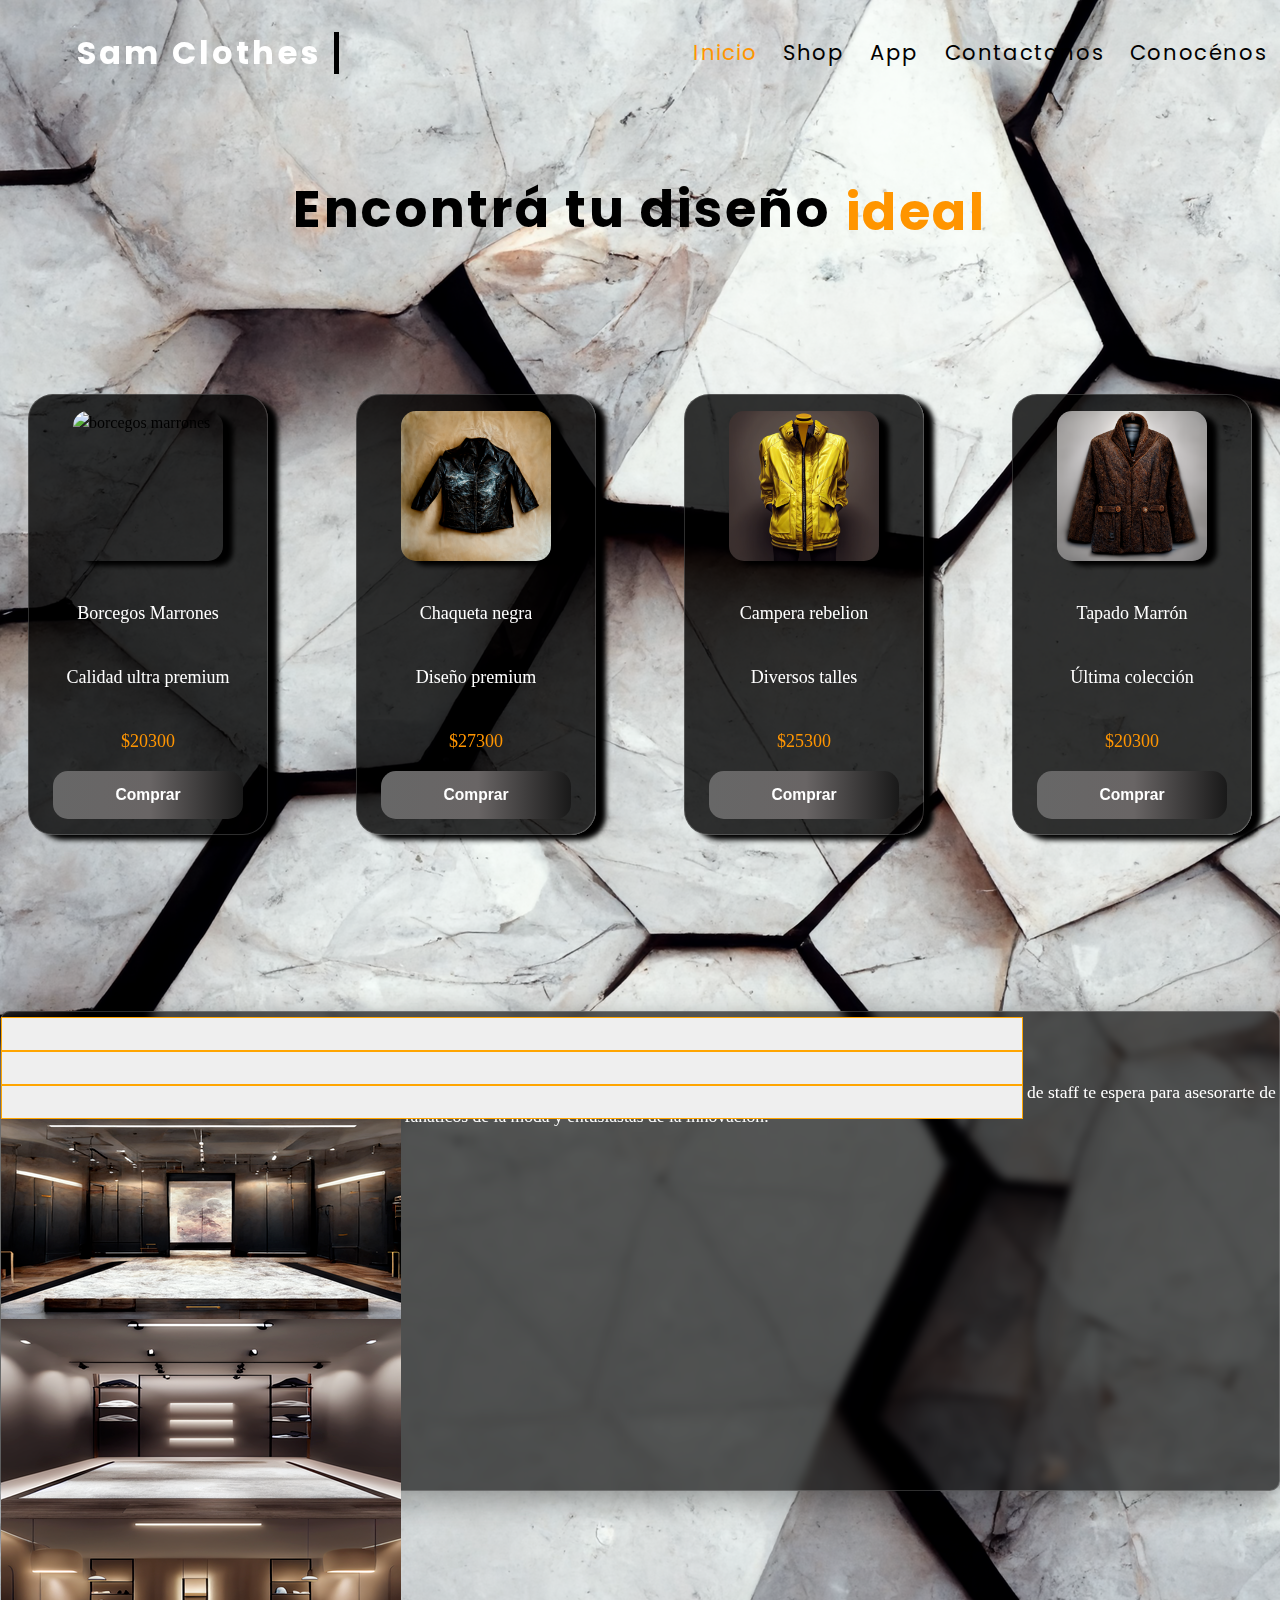
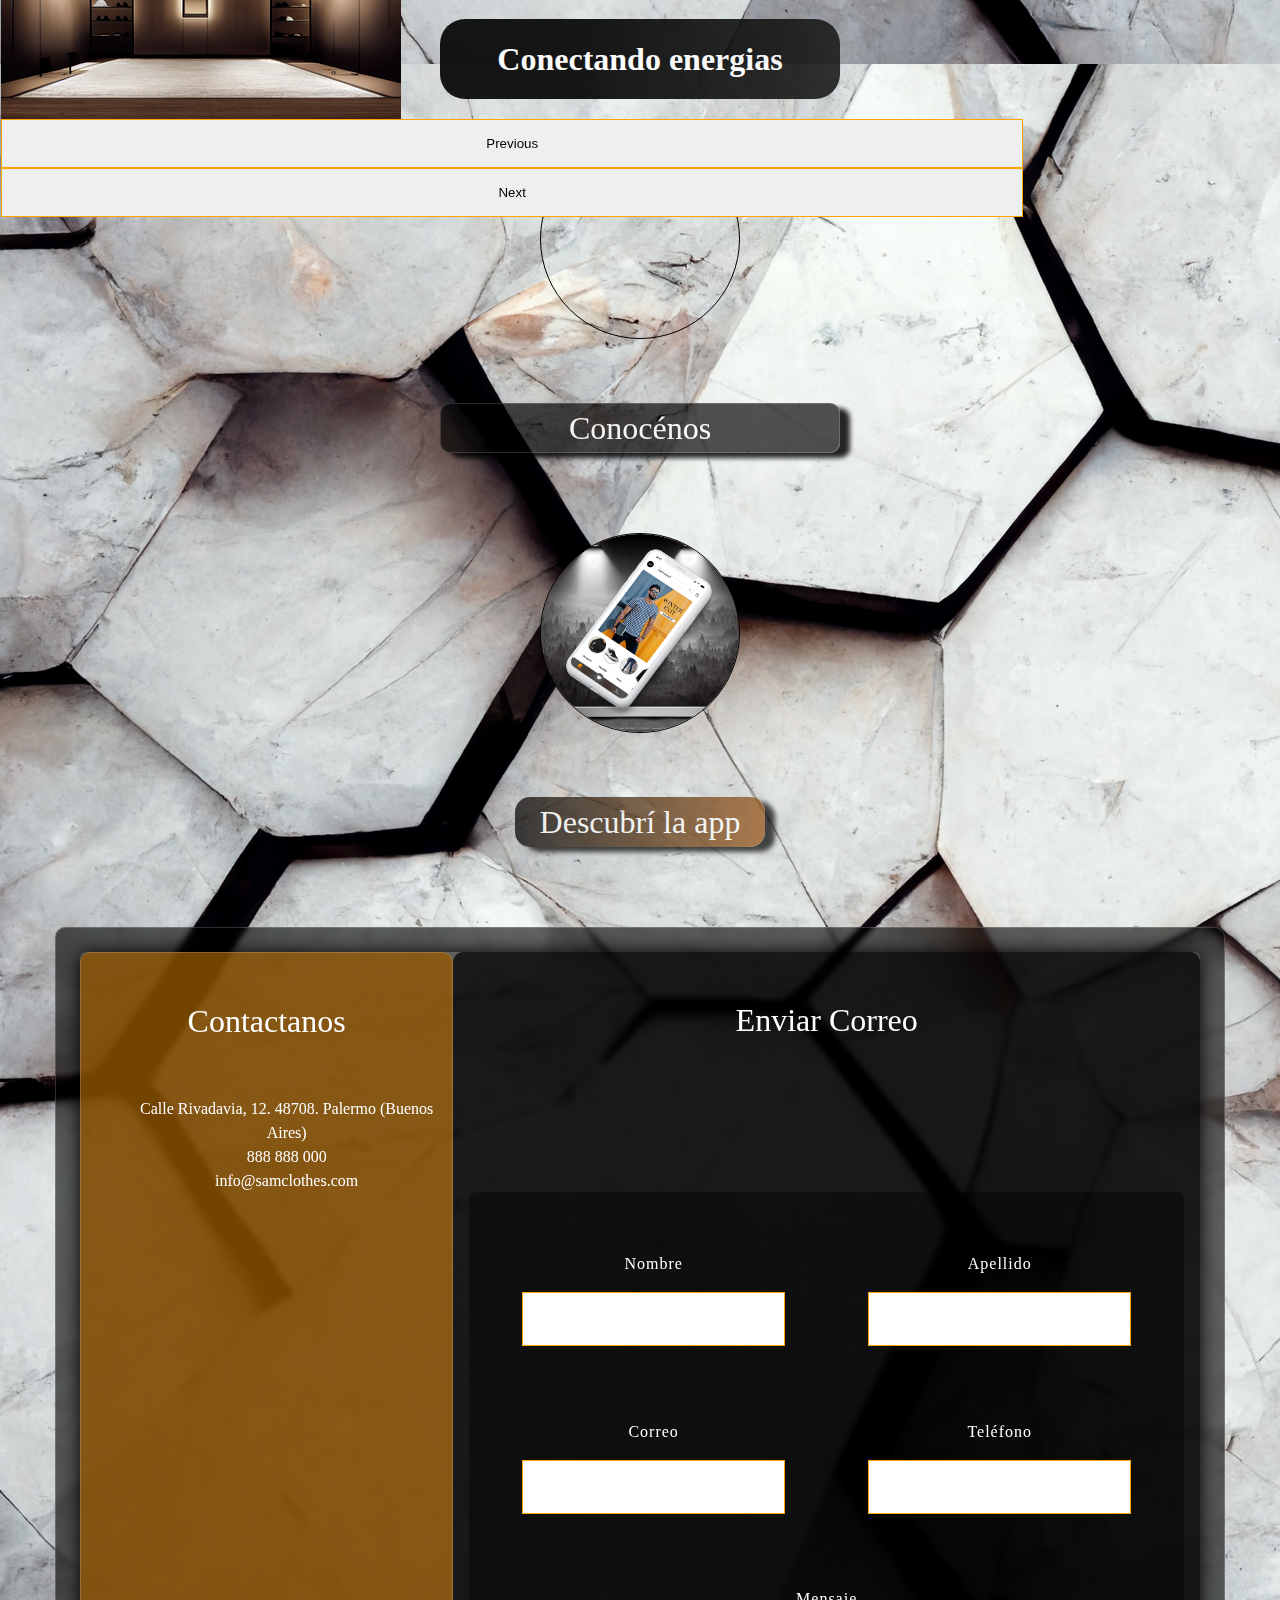
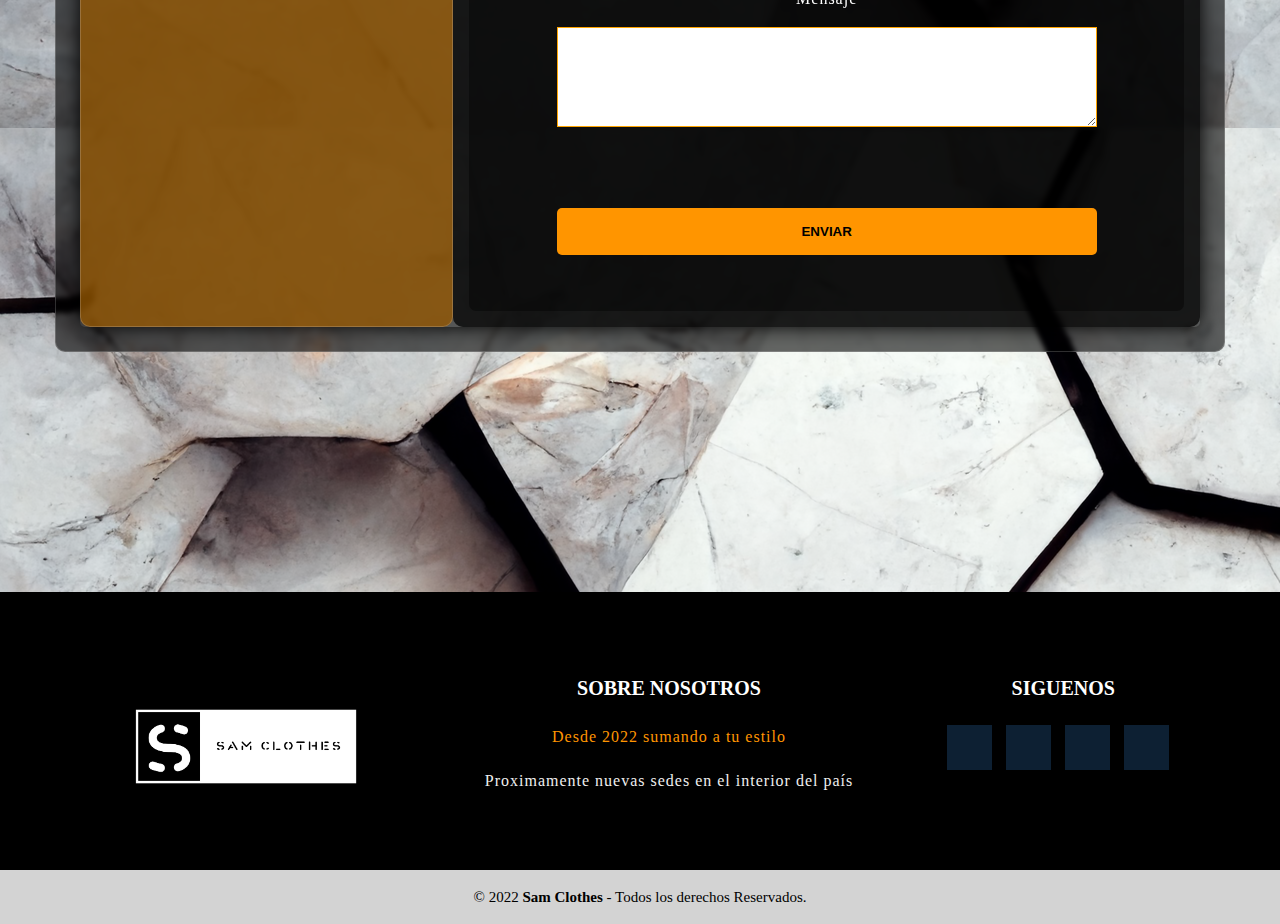
==== index.html @ 119ffa1e "add 1 html" ====
<!DOCTYPE html>
<html lang="en">
<head>
    <meta charset="UTF-8">
    <meta http-equiv="X-UA-Compatible" content="IE=edge">
    <meta name="viewport" content="width=device-width, initial-scale=1.0">
    <link href="https://cdn.jsdelivr.net/npm/bootstrap@5.1.3/dist/css/bootstrap.min.css" rel="stylesheet" integrity="sha384-1BmE4kWBq78iYhFldvKuhfTAU6auU8tT94WrHftjDbrCEXSU1oBoqyl2QvZ6jIW3" crossorigin="anonymous">
    <link rel="stylesheet" href="./css/styles.css">
    <link rel="preconnect" href="https://fonts.googleapis.com">
    <link href="https://unpkg.com/aos@2.3.1/dist/aos.css" rel="stylesheet">    
    <!-- iconos -->
    <script src="https://kit.fontawesome.com/eb496ab1a0.js" crossorigin= "anonymus"></script>
    <link rel="preconnect" href="https://fonts.gstatic.com" crossorigin>
    <link href="https://fonts.googleapis.com/css2?family=Poppins:wght@300;400;500;600&display=swap" rel="stylesheet">
    <link rel="icon" type="image/x-icon" href="./img/white_logo_dark_background.jpg">
    <title>Sam Clothes</title>
</head>

<body>
  <header class="secondBar">
    <nav class="header-nav header-nav-2">
      <h1 class="logo logo-2" data-aos="flip-left"
      data-aos-easing="ease-out-cubic"
      data-aos-duration="2000"> </data-aos=><a href="#" class="samLog">Sam Clothes</a></h1>

      <!-- NAVBAR -->

      <ul class="nav-menu nav-menu-2">
      <li class="nav-item nav-item-2"><a href="index.html" id="inicioActive">Inicio</a></li>
      <li class="nav-item nav-item-2"><a href="./section/e-shop.html" id="shopColor">Shop</a></li>
      <li class="nav-item nav-item-2"><a href="./section/app.html" id="appColor">App</a></li>
      <li class="nav-item nav-item-2"><a href="./section/contact.html" id="contactColor">Contactanos</a></li>
      <li class="nav-item nav-item-2"><a href="./section/aboutUs.html" id="conocenosColor">Conocénos</a></li>      
    </ul>
    </nav>
  </header>

  <!-- Texto principal -->
    
    <div class="content-cabecera">
      <div class="formaModa">       
        <!-- full size moda -->
        <p class="descubriFull" id="encontraTu">Encontrá tu diseño <span id="spancolor"> ideal </span></p>    
    </div>          
    </div>

    <!-- CARDS -->

  <main>
    <section class="tamaño">
    <section class="cardDesign" id="fullSize">
    <div class="card content1 cardResize">   
      <div class="img-content1">
       <img src="./img/BORCEGO MARRON IA.png" alt="borcegos marrones" class="imgR">          
        </div>           
        <div class="text-content1">
          <h2 class=>Borcegos Marrones</h2>
          <p class="cardText">Calidad ultra premium</p>
           <p class="cardTextprice">$20300</p>       
          <button class="comprar">Comprar</button>          
        </div>
        </div>

        <div class="card content1 cardResize" id="fullScreen">   
          <div class="img-content1 img-content2">
           <img src="./img/chaqueta negra .png" alt="Chaqueta negra" class="imgR">          
            </div>           
            <div class="text-content1">
              <h2>Chaqueta negra</h2>
              <p class="cardText">Diseño premium</p>
               <p class="cardTextprice">$27300</p>       
              <button class="comprar">Comprar</button>          
            </div>
            </div>

            <div class="card content1 cardResize" id="fullScreen2">   
              <div class="img-content1 img-content2">
               <img src="./img/CAMPERA AMARILLA 1.png" alt="campera amarilla" class="imgR">          
                </div>           
                <div class="text-content1">
                  <h2>Campera rebelion</h2>
                  <p class="cardText">Diversos talles</p>
                   <p class="cardTextprice">$25300</p>       
                  <button class="comprar">Comprar</button>          
                </div>
                </div>

                <div class="card content1 cardResize" id="fullScreen3">   
                  <div class="img-content1 img-content2">
                   <img src="./img/ABRIGO MARRON IA.png" alt="abrigo tapado marron" class="imgR">          
                    </div>           
                    <div class="text-content1">
                      <h2>Tapado Marrón</h2>
                      <p class="cardText">Última colección</p>
                       <p class="cardTextprice">$20300</p>       
                      <button class="comprar">Comprar</button>          
                    </div>
                    </div>            
              </section>
            </section>            
        
        <!-- CARROUSEL -->
      
         <section class=" formaConoce container-fluid" id="minSize">
          <h2 class="display-3 text-center mt-4" id="weIndx">Nuestros locales</h2>     
        <div class="row">
          <div class="col">
          <p class="textIndx">Disponemos de nuevos locales, diseñado para que vivas una experiencia completamente satisfactoria a tu paso por nuestro hogar. Nuestro equipo de staff te espera para asesorarte de la mejor manera respecto a tus gustos personales. Somos fanaticos de la moda y entusiastas de la innovación.</p>
          </div>
          <div class="col" id="imaGenes">
            <div id="carouselExampleCaptions" class="carousel slide" data-bs-ride="carousel">
              <div class="carousel-indicators">
                <button type="button" data-bs-target="#carouselExampleCaptions" data-bs-slide-to="0" class="active" aria-current="true" aria-label="Slide 1"></button>
                <button type="button" data-bs-target="#carouselExampleCaptions" data-bs-slide-to="1" aria-label="Slide 2"></button>
                <button type="button" data-bs-target="#carouselExampleCaptions" data-bs-slide-to="2" aria-label="Slide 3"></button>
              </div>
              <div class="carousel-inner">
                <div class="carousel-item active">
                  <img src="./img/carrusel/4.png" class="d-block w-100" alt="Salon de local de ropa">
                  <div class="carousel-caption d-none d-md-block">              
                  </div>
                </div>
                <div class="carousel-item">
                  <img src="./img/carrusel/5.png" class="d-block w-100" alt="Salon de local de ropa 2">
                  <div class="carousel-caption d-none d-md-block">
                    
                  </div>
                </div>
                <div class="carousel-item">
                  <img src="./img/carrusel/6.png" class="d-block w-100" alt="Salon de local de ropa 3">
                  <div class="carousel-caption d-none d-md-block">                    
                  </div>
                </div>
              </div>

              <button class="carousel-control-prev" type="button" data-bs-target="#carouselExampleCaptions" data-bs-slide="prev">
                <span class="carousel-control-prev-icon" aria-hidden="true"></span>
                <span class="visually-hidden">Previous</span>
              </button>
              <button class="carousel-control-next" type="button" data-bs-target="#carouselExampleCaptions" data-bs-slide="next">
                <span class="carousel-control-next-icon" aria-hidden="true"></span>
                <span class="visually-hidden">Next</span>
              </button>
            </div>      
          </div>
        </div>        
        </section>

        <!-- Final section -->
        
        <div class="content2">
          <div class="conecForm">
          <h3 class="conectando">Conectando energias</h3>
        </div>
          <div class="content-details">
            <div class="item details">
              <div class="icon-details">
                <img src="./img/amigos en playa.png" alt="amigos en la playa"  class="icono">
              </div>
              <div class="formaModa">
              <a href="./section/aboutUs.html" class= "moda" id="aboutU">Conocénos</a>
                </div>
  
            <div class="item details">
              <div class="icon-details">
              <img src="./img/homeframe.png" alt="mokup de celular"  class="icono">
              </div>
              <div class="formaModa">
              <a href="./section/app.html" class= "moda2" id="aboutU">Descubrí la app</a>
              </div>        
          </div>
        </div> 
        
         <!-- formulario -->

    <div class="contenedor">           
      <div class="wrapper animated bounceInLeft">
        <div class="info-empresa">
          <h3 class="formTitle">Contactanos</h3>
          <ul class="servicios">
            <li class="formBiri"><i class="fa fa-map-marker"></i> Calle Rivadavia, 12. 48708. Palermo (Buenos Aires)</li>
            <li class="formBiri"><i class="fa fa-mobile"></i> 888 888 000</li>
            <li class="formBiri"><i class="fa fa-envelope"></i> info@samclothes.com</li>
          </ul>
        </div>
        <div class="contacto">
          <h3 class="sendmail">Enviar Correo</h3>
          <form class="formulario">
            <p>
              <label class="formtags">Nombre</label>
              <input type="text" name="nombre" required>
            </p>
            <p>
              <label class="formtags">Apellido</label>
              <input type="text" name="empresa">
            </p>
            <p>
              <label class="formtags">Correo</label>
              <input type="email" name="email" required>
            </p>
            <p>
              <label class="formtags">Teléfono</label>
              <input type="text" name="teléfono" required>
            </p>
            <p class="full">
              <label class="formtags">Mensaje</label>
              <textarea name="mensaje" required></textarea>
            </p>
            <p class="full">
              <button class="boton-enviar">Enviar</button>
            </p>
          </form>
        </div>
      </div>
    </div>
    <!-- termina formulario -->

  <!-- footer -->

  <footer class="pie-pagina">
    <div class="grupo-1">
      <div class="box">
        <figure class="footerFig">
          <a href="#">
            <img src="./img/white_logo_dark_background.jpg" alt="Logo de Sam Clothes">
          </a>
        </figure>
      </div>
    <div class="box">
      <h2>SOBRE NOSOTROS</h2>
      <p id="footerText">Desde 2022 sumando a tu estilo</p>
      <p>Proximamente nuevas sedes en el interior del país</p>
    </div>
    <div class="box">
      <h2>SIGUENOS</h2>
      <div class="red-social">
        <a href="#" class="fa fa-facebook"></a>
        <a href="#" class="fa fa-instagram"></a>
        <a href="#" class="fa fa-twitter"></a>
        <a href="#" class="fa fa-youtube"></a>
      </div>
    </div>
</div>
    <div class="grupo-2">
      <small> &copy; 2022 <b>Sam Clothes</b> - Todos los derechos Reservados.</small>
    </div>
  </footer>
  <script src="./operaciones.js"></script>
  <script src="https://cdn.jsdelivr.net/npm/bootstrap@5.1.3/dist/js/bootstrap.bundle.min.js" integrity="sha384-ka7Sk0Gln4gmtz2MlQnikT1wXgYsOg+OMhuP+IlRH9sENBO0LRn5q+8nbTov4+1p" crossorigin="anonymous"></script>
  <script src="https://unpkg.com/aos@2.3.1/dist/aos.js"></script>
  <script>
    AOS.init();
  </script>
</body>
---- css/styles.css ----
@charset "UTF-8";
@import url("https://fonts.googleapis.com/css2?family=Poppins:wght@300&display=swap");
footer {
  margin-top: 3em;
}

html {
  font-size: 100%;
  line-height: 1.5rem;
  box-sizing: border-box;
}

body {
  margin: 0 auto;
  padding: 0px;
  min-height: 100vh;
  background-image: url(../img/fondo-nuevo/fondos\ \(7\).png);  
}

/* FORMULARIO DE CONTACTO */

form{
  display: flex;
  flex-direction: column;
  justify-content: center;
  align-items: center;
  width: 450;
  margin: auto;
  background: rgba(0, 0, 0, 0.4);
  padding: 40px 20px;
  box-sizing: border-box;
  margin-top: 10em;
  border-radius: 7px;
}

.contactMe {
  color: #FF9500;
  text-align: center;
  margin: 0; 
  font-size: 30px;
  margin-bottom: 2em;
}

input, textarea {
  width: 100%;
  margin-bottom: 20px;
  padding: 7px;
  box-sizing: border-box;
  font-size: 17px;
  border: none;
}

textarea{

  min-height: 100px;
  max-height: 200px;
  max-width: 100%;
}

#boton{
  background: #FF9500;
  color: #fff;
  padding: 20px;
}

#boton:hover {
  cursor: pointer;
}

@media (max-width:480px) {
  form{
    width: 100%;
  }
}


/* TERMINA FORMULARIO */

.conoCenos{
  background-image: url(../img/fondo-nuevo/fondos\ \(2\).png);
}

h1 {
  box-shadow: 5px 0 0 black;
}

h2 {
  color: white;
}

a {
  color: white;
  text-decoration: none;
}

img {
  max-width: 100%;
  height: auto;
  display: block;
}

#contactColor {
  color: black;
}

#contactActive {
  color: #FF9500;
}

header nav {
  display: flex;
  flex-wrap: wrap;
  justify-content: center;
  align-items: center;
  line-height: 1rem;
  overflow: hidden;
  margin-bottom: 0.5rem;
}
header nav h1 {
  box-shadow: 5px 0 0 black;
}
header nav a {
  color: white;
}

.img-content1:hover {
  transform: scale(1.1);
}

.icono:hover {
  transform: scale(1.2);
  transition-property: all;
  transition-duration: 3s;
}

#apActive {
  color: #FF9500;
}

.seccIones {
  margin-top: 3em;
  background-color: black;
  opacity: 70%;
}

.secColor {
  color: #FF9500;
}

#sActive {
  color: #FF9500;
}

#fullCard {
  display: none;
}

#inicioActive {
  color: #FF9500;
}

.modaShop2 {
  display: none;
}

#encontraTu {
  display: contents;
  font-size: 1.5em;
  color: white;
  font-family: "Poppins", sans-serif;
  font-weight: bold;
  font-style: normal;
  line-height: 10px;
  letter-spacing: 3;
}

#fullScreen3 {
  display: none;
}

#fullScreen2 {
  display: none;
}

#fullScreen {
  display: none;
}

.tamaño {
  margin-top: 1em;
}

.tamañoConoce {
  margin-top: 1em;
}

.tamañoConoce {
  display: flex;
  flex-direction: row;
  width: 100%;
  margin-top: 4em;
}

.tamañoConoce {
  margin-top: 4em;
  margin-bottom: 10em;
}

.shop {
  background-image: url(../img/fondo-nuevo/fondos\ \(4\).png);
}

.modaShop {
  color: white;
}

/* buscador */

.searchForm {
  display: flex;
  margin-left: 3em;
  margin-top: 3em;
}

.buscar {
  position: relative;
  padding: 5px;
}

.buscar input {
  width: 0;
  height: 40px;
  padding: 0 20px;
  font-size: 18px;
  color: #222;
  outline: none;
  border: 1px solid silver;
  border-radius: 30px;
  transition: all 0.6s ease;
}

.btn {
  width: 55px;
  height: 55px;
  line-height: 55px;
  top: 0;
  right: 0;
  position: absolute;
  background: rgb(0, 0, 0);
  background: linear-gradient(90deg, rgb(0, 0, 0) 0%, rgb(0, 0, 0) 35%, rgb(29, 29, 29) 100%);
  text-align: center;
  color: white;
  font-size: 18px;
  border-radius: 50%;
  cursor: pointer;
}

.buscar:hover input {
  width: 240px;
}

.buscar input:focus {
  width: 240px;
}

/* footer */
.pie-pagina {
  width: 100%;
  background-color: black;
}

.pie-pagina .grupo-1 {
  width: 100%;
  margin: auto;
  display: grid;
  justify-items: center;
  grid-template-columns: repeat(3, 1fr);
  grid-gap: 50px;
  padding: 45px 0px;
}

.alinearSobre{
  display: flex;
  justify-content: center;
}

.pie-pagina .grupo-1 .box figure {
  width: 100%;
  height: 100%;
  display: flex;
  justify-content: center;
  align-items: center;
}

.pie-pagina .grupo-1 .box figure img {
  width: 250px;
}

.pie-pagina .grupo-1 .box h2 {
  color: white;
  margin-bottom: 25px;
  font-size: 20px;
}

.footerFig {
  margin-left: 0px;
}

.pie-pagina .grupo-1 .box p {
  color: #efefef;
  margin-bottom: 10px;
}

#footerText{
  color: #FF9500;
  display: flex;
  justify-content: center;
}

.pie-pagina .grupo-1 .red-social a {
  display: inline-block;
  text-decoration: none;
  width: 45px;
  height: 45px;
  line-height: 45px;
  color: #fff;
  margin-right: 10px;
  background-color: #0d2033;
  text-align: center;
  transition: all 300ms ease;
}

.pie-pagina .grupo-1 .red-social a:hover {
  color: #FF9500;
}

.pie-pagina .grupo-2 {
  background-color: lightgray;
  padding: 15px 10px;
  text-align: center;
}

.pie-pagina .grupo-2 small {
  font-size: 15px;
}

/* EMPIEZA formulario */ 

.contenedor{
  background: rgba( 0, 0, 0, 0.6 );
  backdrop-filter: blur( 2.5px );
  -webkit-backdrop-filter: blur( 2.5px );
  border-radius: 10px;
  border: 1px solid rgba( 255, 255, 255, 0.18 );
}

.info-empresa{
  padding: 1rem;    
  background: rgba( 0, 0, 0, 0.35 );
  backdrop-filter: blur( 2.5px );
  -webkit-backdrop-filter: blur( 2.5px );
  border-radius: 10px;  
  display: flex;
  flex-direction: column;   
}   

.nombre-empresa{
  color: white;  
}

#simesale{
  font-size: -2em;
}

.logoC{
  margin-top: 2em;
}

.formBiri{
  color: white;
  list-style-type: none;
  list-style: none;
}

.contacto{
  padding: 1rem;
  background: rgba( 0, 0, 0, 0.35 );
  backdrop-filter: blur( 2.5px );
  -webkit-backdrop-filter: blur( 2.5px );
  border-radius: 10px;
  border: 1px 1px solid rgba( 255, 255, 255, 0.18 );
}

.formulario{
  display: grid;
  grid-template-columns: 1fr 1fr;
  gap: 1.1rem;
}

label {
  display: block;
}

button,input,textarea{
  width: 80%;
  padding: 1rem;
  border: 1px solid orange;
}

.full {
  grid-column: 1 / 3;
}

.textarea{
  resize: none;
}

.boton-enviar {
  background-color: #FF9500;
  border: none;
  border-radius: 5px;
  text-transform: uppercase;
  font-weight: bold;
  cursor: pointer;
}

.formtags{
  color: white;
  margin-bottom: 1em;
}

.formTitle{      
  margin-bottom: 1.5em;    
  font-weight: bold;
}


/* TERMINA formulario */

#shopColor{
  color: black;
}

#appColor{
  color: black;
}

#conocenosColor{
  color: black;
}

#inicioColor{
  color: black;
}

.spanColor{
  color: #FF9500;
  margin-left: 0.3em;
}

@media screen and (min-width: 800px) {
  .pie-pagina .grupo-1 {
    width: 90%;
    grid-template-rows: repeat(1, 1fr);
    grid-gap: 30px;
    padding: 35px 0px;
    display: flex;
    flex-wrap: wrap;
    justify-content: center;
    justify-items: center;
    text-align: center;
    margin-bottom: 0em;
    margin-top: 15em;    
  }
  
  .box {
    padding: 2em;
    gap: 2em;
  }

}
@media screen and (max-width: 800px) {
  .pie-pagina .grupo-1 {
    width: 90%;
    grid-template-columns: repeat(1, 1fr);
    grid-gap: 30px;
    padding: 35px 0px;
  }
}

/* termina footer */
.content-cabecera {
  display: flex;
  justify-content: center;
  width: 100%;
  margin-top: 2.5em;
  text-align: center;
}

.content-conocenos {
  display: flex;
  justify-content: center;
  width: 100%;
  margin-top: 2.5em;
  text-align: center;
}

.content-conocenos h2 {
  font-weight: 100;
  margin-top: 20px;
}

.content-conocenos {
  display: flex;
  justify-content: center;
  width: 100%;
  margin-top: 7em;
  text-align: center;
}

.formaModa {
  display: flex;
  flex-wrap: wrap;
  justify-content: center;
}

.iralaApp {
  display: flex;
  flex-wrap: wrap;
  justify-content: center;
}

.formaApp {
  display: flex;
  flex-wrap: wrap;
  justify-content: center;
}

#minSize {
  display: none;
}

.formaConoce {
  flex-wrap: wrap;
  margin-top: 3em;
  background: rgba(0, 0, 0, 0.65);
  box-shadow: 0 8px 32px 0 rgba(0, 0, 0, 0.37);
  backdrop-filter: blur(4px);
  -webkit-backdrop-filter: blur(4px);
  border-radius: 10px;
  border: 1px solid rgba(255, 255, 255, 0.18);
  border-radius: 10px;
  border: 1px solid rgba(255, 255, 255, 0.18);  
  height: 480px;
}

.formaApp {
  display: flex;
  flex-wrap: wrap;
  margin-top: 3em;
  height: 600px;
}

.diseñadosText {
  display: flex;
  margin: 0 auto;
  text-align: center;
  flex-direction: column;
  justify-content: center;
  margin-top: 2em;
  font-size: 2em;
  color: white;
  font-weight: lighter;
}

.diseñadosApp {
  display: flex;
  justify-content: center;
  margin-bottom: 2em;
  font-size: 2em;
  color: white;
  font-weight: bolder;
}

.diseñoParrafo {
  display: flex;
  margin-top: 3em;
  margin-left: 1em;
  font-size: 1.2em;
  color: white;
  font-weight: lighter;
}

.diseñopApp {
  display: flex;
  margin-top: 3em;
  margin-bottom: 2.5em;
  margin-left: 1em;
  font-size: 1.2em;
  color: black;
  font-weight: bold;
}

#cActive {
  color: #FF9500;
}

.moda {
  display: flex;
  flex-direction: row;
  flex-wrap: wrap;
  justify-content: center;
  align-items: center;
  width: 250px;
  height: 50px;
  border-radius: 15px;
  opacity: 85%;
  background: rgba(0, 0, 0, 0.8);
  box-shadow: 0 8px 32px 0 rgba(31, 38, 135, 0.37);
  backdrop-filter: blur(0.5px);
  -webkit-backdrop-filter: blur(0.5px);
  border-radius: 10px;
  border: 1px solid rgba(255, 255, 255, 0.18);
  box-shadow: 10px 5px 5px black;
  font-size: 1.5em;
  font-weight: lighter;
}

.moda2 {
  display: flex;
  flex-direction: row;
  flex-wrap: wrap;
  justify-content: center;
  align-items: center;
  width: 250px;
  height: 50px;
  border-radius: 15px;
  opacity: 70%;
  background: rgb(0, 0, 0);
  background: linear-gradient(90deg, rgb(0, 0, 0) 0%, rgb(144, 77, 15) 97%);
  filter: progid:DXImageTransform.Microsoft.gradient(startColorstr="#000000",endColorstr="#904d0f",GradientType=1);
  box-shadow: 10px 5px 5px black;
  font-size: 1.5em;
  font-weight: lighter;
}

.content-cabecera h2 {
  font-weight: 100;
  margin-top: 20px;
}

.cardDesign {
  width: 100%;
  display: grid;
  justify-content: center;
  align-items: center;
  row-gap: 10px;
  justify-items: center;
}

.cardDesignshop {
  width: 100%;
  display: grid;
  display: flex;
  flex-wrap: wrap;
  padding: 1em;
  gap: 5em;
  justify-content: center;
  align-items: center;
  justify-items: center;
}

/* Content1 */
.content1 {
  display: flex;
  flex-wrap: wrap;
  flex-direction: column;
  justify-content: center;
  justify-items: center;
  align-items: center;
  width: 100%;
}

.text-content1 {
  text-align: center;
  font-size: 12px;
  width: 100%;
}

.text-content1 h2 {
  margin: 40px;
  font-weight: 100;
  text-align: center;
}

.text-content1 p {
  margin-top: 40px;
}

.img-content1 {
  margin-top: 1em;
  display: flex;
  width: 100%;
  justify-content: center;
}

.img-content1 img {
  width: 150px;
  height: 150px;
  border-radius: 15px;
  box-shadow: 10px 5px 5px black;
}

.card {
  display: flex;
  justify-content: center;
  margin: 0 auto;
  background: rgba(0, 0, 0, 0.8);
  box-shadow: 0 8px 32px 0 rgba(31, 38, 135, 0.37);
  backdrop-filter: blur(0.5px);
  -webkit-backdrop-filter: blur(0.5px);
  border-radius: 10px;
  border: 1px solid rgba(255, 255, 255, 0.18);
  border-radius: 25px;
  box-shadow: 10px 5px 5px black;
  width: 15em;
}

.comprar {
  display: inline-block;
  font-weight: bold;
  background: rgb(103, 103, 103);
  background: linear-gradient(90deg, rgb(103, 103, 103) 0%, rgb(105, 101, 101) 51%, rgb(25, 25, 25) 100%);
  border-radius: 15px;
  border: none;
  color: white;
  padding: 15px 32px;
  text-decoration: none;
  font-size: 1.3em;
  margin-bottom: 1em;
}

.cardTextprice {
  color: white;
  font-size: 1.5em;
  color: #FF9500;
}

.cardText {
  color: white;
  font-size: 1.5em;
}

.borcegos {
  font-size: 2em;
}

*,
*::before,
*::after {
  box-sizing: inherit;
}

.logo,
.nav-menu {
  text-transform: uppercase;
}

.nav-menu {
  list-style: none;
  display: flex;
  flex-wrap: wrap;
  justify-content: space-evenly;
  align-items: center;
  padding: 0;
  margin: 0;
}

.nav-item {
  flex: 1 0 10%;
  text-align: center;
}

.logo a, .nav-menu a {
  display: block;
  text-decoration: none;
  letter-spacing: 0.2rem;
  padding: 0.8rem;
}

.logo {
  margin: 0 auto;
}

.nav-menu a {
  color: white;
  transition: all ease-in-out 0.5s;
  border-bottom: 1px solid black;
}

.nav-menu a:hover {
  transform: scale(1.1);
  border-bottom: 1px solid black;
}

.nav-menu a:active {
  transform: scale(0.9);
}

/* content2 */
.content2 {
  width: 100%;
  text-align: center;
}

.conecForm {
  width: 200px;
  height: 100px;
  background: rgb(0, 0, 0);
  background: linear-gradient(90deg, rgb(0, 0, 0) 0%, rgb(0, 0, 0) 35%, rgb(29, 29, 29) 100%);
  margin: 0 auto;
  display: flex;
  justify-content: center;
  margin-top: 2em;
  border-radius: 25px;
  align-items: center;
  opacity: 90%;
}

.content2 h3 {
  color: #FF9500;
  font-size: 2em;
}

.content-details {
  width: 100%;
}

.content-mountain {
  display: flex;
  width: 100%;
  margin-top: 0px;
}

.item-details {
  width: 200px;
  margin: auto;
}

.item-app {
  width: 200px;
  margin: auto;
}

.item-about {
  width: 200px;
  display: flex;
  margin-left: 2px;
}

.icon-details {
  width: 200px;
  height: 200px;
  border: 1px solid black;
  border-radius: 50%;
  display: flex;
  margin: auto;
  margin-top: 40px;
}

.icon-app {
  width: 200px;
  height: 200px;
  border-radius: 50%;
  display: flex;
}

.icon-about {
  width: 120px;
  height: 120px;
  border: 1px solid black;
  border-radius: 50%;
  box-shadow: 10px 5px 5px black;
  display: flex;
}

.textContenedor {
  display: flex;
  width: 100px;
}

.textAbout {
  margin-top: 10em;
}

.icon-details span {
  font-size: 80px;
  border: 1px solid black;
  border-radius: 50%;
  padding: 46px;
  margin: auto;
}

.icon-about span {
  font-size: 80px;
  border: 1px solid black;
  border-radius: 50%;
  padding: 46px;
}

.content-details h3 {
  font-weight: 100;
  font-size: 18px;
  margin-top: 40px;
}

.content-details p {
  font-size: 16px;
  margin-top: 20px;
  letter-spacing: 1px;
}

.icono {
  border-radius: 50%;
}

#aboutU {
  display: flex;
  margin-top: 2em;
  text-align: center;
  justify-content: center;
  color: white;
  font-size: 2em;
}

/* NavBar */
.logo {
  margin-bottom: 1em;
}

.header-nav-2 {
  font-family: "Poppins", sans-serif;
}

.logo-2,
.nav-menu-2 {
  text-transform: capitalize;
}

.logo-2 a,
.nav-menu-2 {
  color: white;
}

.logo-2 a {
  font-weight: 700;
  font-size: 2rem;
}

.nav-menu-2 a {
  font-weight: 100px;
  letter-spacing: 0.1rem;
}

.nav-menu2 a:hover {
  background-color: white;
  color: #000;
  transform: none;
  border-bottom: 1px solid black;
  transition: all ease 0s;
}

#spancolor {
  color: white;
  margin-left: 0.4em;
  margin-top: 5px;
}

.icon-app {
  margin: 0 auto;
  display: flex;
  justify-content: center;
}

.formaModa {
  margin-bottom: 3em;
}

@media (min-width: 600px) {
  #maxSize {
    display: flex;
  }  

  .searchForm {
    margin-top: 1em;
  }
  .icon-app {
    margin: 0 auto;
    display: flex;
    justify-content: center;
  }
  .moda {
    width: 400px;
  }
  body {
    padding: 0;
  }
  .nav-menu {
    width: 100%;
  }
  .nav-item {
    flex: 1 0 10%;
  }
  #encontraTu {
    display: contents;
    font-size: 2em;
    color: white;
    font-family: "Poppins", sans-serif;
    font-weight: bold;
    font-style: normal;
    line-height: 10px;
    letter-spacing: 3;
  }
  #spancolor {
    color: white;
    margin-left: 0.4em;
    margin-top: 3px;
  }
  .diseñadosApp {
    margin-bottom: 2em;
    font-size: 2em;
    color: white;
    font-weight: bolder;
  }  
}
@media (min-width: 900px) {
  #maxSize {
    display: none;
  }
  #minSize {
    display: flex;
  }
  #weNos {
    display: flex;
    margin-left: 2em;
    color: #FF9500;
  }
  #weIndx {
    display: flex;
    margin-left: 0.8em;
    color: #FF9500;
  }
  .textIndx {
    margin-top: 0.2em;
    color: white;
    font-size: 1.1em;
  }
  .textNos {
    margin-top: 1em;
    color: white;
    font-size: 1.1em;
  }
  .conoCenos {
    background-image: url(../img/fondo-nuevo/fondos\ \(9\).png);
  }
  #fullCard {
    display: none;
  }
  .content2 h3 {
    color: white;
    font-size: 2em;
  }
  .conecForm {
    width: 300px;
    height: 80px;
  }
  #fullScreen {
    display: flex;
  }
  #fullScreen2 {
    display: none;
  }
  #fullScreen3 {
    display: none;
  }
  .descubriFull {
    display: contents;
    font-size: 2.4em;
    color: black;
    font-family: "Poppins", sans-serif;
    font-weight: bold;
    font-style: normal;
    line-height: 10px;
    letter-spacing: 3;
  }
  .modaShop {
    display: contents;
    font-size: 2.4em;
    color: black;
    font-family: "Poppins", sans-serif;
    font-weight: bold;
    font-style: normal;
    line-height: 10px;
    letter-spacing: 3;
  }
  .content-cabecera {
    display: flex;
    justify-content: center;
    width: 100%;
    margin-top: 7em;
    text-align: center;
  }
  .samLog {
    display: flex;
  }
  .header-nav {
    justify-content: space-between;
    padding: 1rem 0;
    margin: 1rem auto 2rem auto;
  }
  .nav-menu {
    width: auto;
  }
  .logo {
    margin: 0;
    margin-left: 2em;
  }
  .nav-menu a {
    transition: all ease-in-out 0.5s;
    border-bottom: none;
  }
  #sActive {
    color: black;
    transition: all ease-in-out 0.5s;
    border-bottom: none;
  }
  #aActive {
    color: black;
    transition: all ease-in-out 0.5s;
    border-bottom: none;
  }
  #cActive {
    color: #FF9500;
    transition: all ease-in-out 0.5s;
    border-bottom: none;
  }
  .nav-item {
    font-size: 1.2em;
  }
  #fullScreen2 {
    display: none;
  }
  .tamaño {
    display: flex;
    flex-direction: row;
    width: 100%;
    margin-top: 4em;
  }
  .cardDesign {
    display: flex;
    flex-wrap: wrap;
    justify-content: center;
    align-items: center;
    gap: 5em;
    padding: 1.5em;
  }
  #encontraTu {
    display: contents;
    font-size: 2.5em;
    color: black;
    font-family: "Poppins", sans-serif;
    font-weight: bold;
    font-style: normal;
    line-height: 10px;
    letter-spacing: 3;
  }
  #sActive {
    color: #FF9500;
  }
  #inicioActive {
    color: #FF9500;
  }
  .cardDesignshop {
    width: 100%;
    display: grid;
    display: flex;
    flex-wrap: wrap;
    padding: 0.6em;
    gap: 5em;
    justify-content: center;
    align-items: center;
    justify-items: center;
  }
  .diseñoParrafo {
    display: flex;
    margin-top: 4em;
    margin-left: 1em;
    font-size: 1.5em;
    color: white;
    font-weight: lighter;
  }
  .diseñadosText {
    display: flex;
    margin: 0 auto;
    text-align: center;
    flex-direction: column;
    justify-content: center;
    margin-top: 2em;
    font-size: 3em;
    color: #FF9500;
    font-weight: bold;
  }
  .diseñadosApp {
    display: flex;
    justify-content: center;
    margin-bottom: 2em;
    font-size: 3em;
    color: black;
    font-weight: bolder;
  }
  .diseñadosApp {
    color: black;
  }
}
@media (min-width: 930px) {
  .cardDesignshop {
    width: 100%;
    display: grid;
    display: flex;
    flex-wrap: wrap;
    padding: 0.6em;
    gap: 5em;
    justify-content: center;
    align-items: center;
    justify-items: center;
  }
  #fullScreen2 {
    display: flex;
  }
  #fullScreen3 {
    display: none;
  }
  .nav-menu {
    font-size: 1.1em;
  }
  .conecForm {
    height: 80px;
  }
  #encontraTu {
    display: contents;
    font-size: 3em;
    color: black;
    font-family: "Poppins", sans-serif;
    font-weight: bold;
    font-style: normal;
    line-height: 10px;
    letter-spacing: 3;
  }
}
@media (min-width: 1184px) {

  .conoCenos {
    background-image: url(../img/fondo-nuevo/fondos\ \(2\).png);  
  }

  #encontraTu {
    display: contents;
    font-size: 3.2em;
    color: black;
    font-family: "Poppins", sans-serif;
    font-weight: bold;
    font-style: normal;
    line-height: 15px;
    letter-spacing: 0.05em;
  }
  #fullScreen2 {
    display: flex;
  }
  #fullScreen3 {
    display: flex;
  }
  .cardDesign {
    display: flex;
    flex-wrap: wrap;
    justify-content: center;
    align-items: center;
    gap: 4em;
    padding: 1em;
  }
  .conecForm {
    width: 400px;
    height: 80px;
    background: rgb(0, 0, 0);
    background: linear-gradient(90deg, rgb(0, 0, 0) 0%, rgb(0, 0, 0) 35%, rgb(29, 29, 29) 100%);
    margin: 0 auto;
    display: flex;
    justify-content: center;
    margin-top: 8em;
    border-radius: 25px;
    align-items: center;
    opacity: 90%;
  }
  .pie-pagina {
    width: 100%;
    margin-left: 0px;
    margin-right: 0px;
  }
  .grupo-1 {
    margin-left: 0px;
  }
  #inicioActive {
    color: #FF9500;
  }
}
@media (min-width: 1200px) {
  .cardDesignshop {
    width: 100%;
    display: grid;
    display: flex;
    flex-wrap: wrap;
    padding: 1em;
    gap: 5em;
    justify-content: center;
    align-items: center;
    justify-items: center;
  }
  .formaModa {
    margin-bottom: 5em;
  }
}
@media (min-width: 1232px) {
  .formaModa {
    margin-bottom: 5em;
  }
  #fullCard {
    display: flex;
  }
  .tamaño {
    margin-top: 4em;
    margin-bottom: 10em;
  }
  .cardDesignshop {
    width: 100%;
    display: grid;
    display: flex;
    flex-wrap: wrap;
    padding: 1em;
    gap: 5em;
    justify-content: center;
    align-items: center;
    justify-items: center;
  }
  #spancolor {
    color: #FF9500;
    margin-left: 0.3em;
  }

  .spanColor{
    color: #FF9500;
    margin-left: 0.3em;
  }

  #shopColor{
    color: black;
  }

  #appColor{
    color: black;
  }
  
  #conocenosColor{
    color: black;
  }


  #cActive {
    color: white;
  }
  .diseñoParrafo {
    display: flex;
    margin-top: 4em;
    margin-left: 1em;
    font-size: 1.5em;
    color: white;
    font-weight: lighter;
  }
  .diseñadosText {
    display: flex;
    margin: 0 auto;
    text-align: center;
    flex-direction: column;
    justify-content: center;
    margin-top: 0.5em;
    font-size: 4em;
    color: #FF9500;
    font-weight: bolder;
  }
  .diseñadosApp {
    display: flex;
    justify-content: center;
    margin-bottom: 1.9em;
    font-size: 3em;
    color: black;
    font-weight: bolder;
  }
  .img-content1:hover {
    transform: scale(1.1);
  }
  .icono:hover {
    transform: scale(1.3);
    transition-property: all;
    transition-duration: 3s;
  }
  .samLog {
    color: white;
  }
  #inicioActive {
    color: #FF9500;
  }
  .moda {
    font-size: 3em;
  }
  #cActive {
    color: #FF9500;
  }
  #imaGenes {
    display: flex;
    flex-direction: column;
    justify-content: center;
    margin-top: -8em;
  }

  /* EMPIEZA formulario */

  .contenedor {
    max-width: 1170px;
    margin: 0 auto 1rem;
    padding: 1.5rem;
  }

  .wrapper {
    box-shadow: 0 0 20px 0;
    border-radius: 5px;   
      display: grid;
      grid-template-columns: 1fr 2fr;       
    }

    .servicios {
      list-style: none;
      text-align: center;      
  }  

  .info-empresa{
    padding: 1rem;    
    background: rgba( 255, 149, 0, 0.45 );
    backdrop-filter: blur( 2.5px );
    -webkit-backdrop-filter: blur( 2.5px );
    border-radius: 10px;
    border: 1px solid rgba( 255, 255, 255, 0.18 );
    display: flex;
    flex-direction: column;   
  }   

  .nombre-empresa{
    color: white;
    margin-top: 10em;
  }

  .contacto{
    padding: 1rem;
    background: rgba( 0, 0, 0, 0.35 );
  backdrop-filter: blur( 2.5px );
  -webkit-backdrop-filter: blur( 2.5px );
  border-radius: 10px;
  }
  
  .formulario{
    display: grid;
    grid-template-columns: 1fr 1fr;
    gap: 1.1rem;
  }

  label {
    display: block;
  }

  button,input,textarea{
    width: 80%;
    padding: 1rem;
    border: 1px solid orange;
  }

  .full {
    grid-column: 1 / 3;
  }

  .textarea{
    resize: none;
  }

  .boton-enviar {
    background-color: #FF9500;
    border: none;
    border-radius: 5px;
    text-transform: uppercase;
    font-weight: bold;
    cursor: pointer;
  }

  .formtags{
    color: white;
    margin-bottom: 1em;
  }

  .formTitle{      
    margin-bottom: 1.5em;    
    font-weight: bold;
  }
 

  /* TERMINA formulario */


  /* BORRAR DESPUES */

  
  
  
  #spancolor:hover {

    transition: all 4s;
    transform: rotate(-360deg);
    scale: 1;
    translate: 80;
    -webkit-animation: change-color 4s;
            animation: change-color 4s;
  }
  @-webkit-keyframes change-color {
    0% {
      color: white;
    }
    25% {
      color: black;
    }
    50% {
      color: black;
    }
    75% {
      color: #FF9500;
    }
    100% {
      color: #FF9500;
    }
  }
  @keyframes change-color {
    0% {
      color: white;
    }
    25% {
      color: black;
    }
    50% {
      color: black;
    }
    75% {
      color: #FF9500;
    }
    100% {
      color: #FF9500;
    }
  }  
}
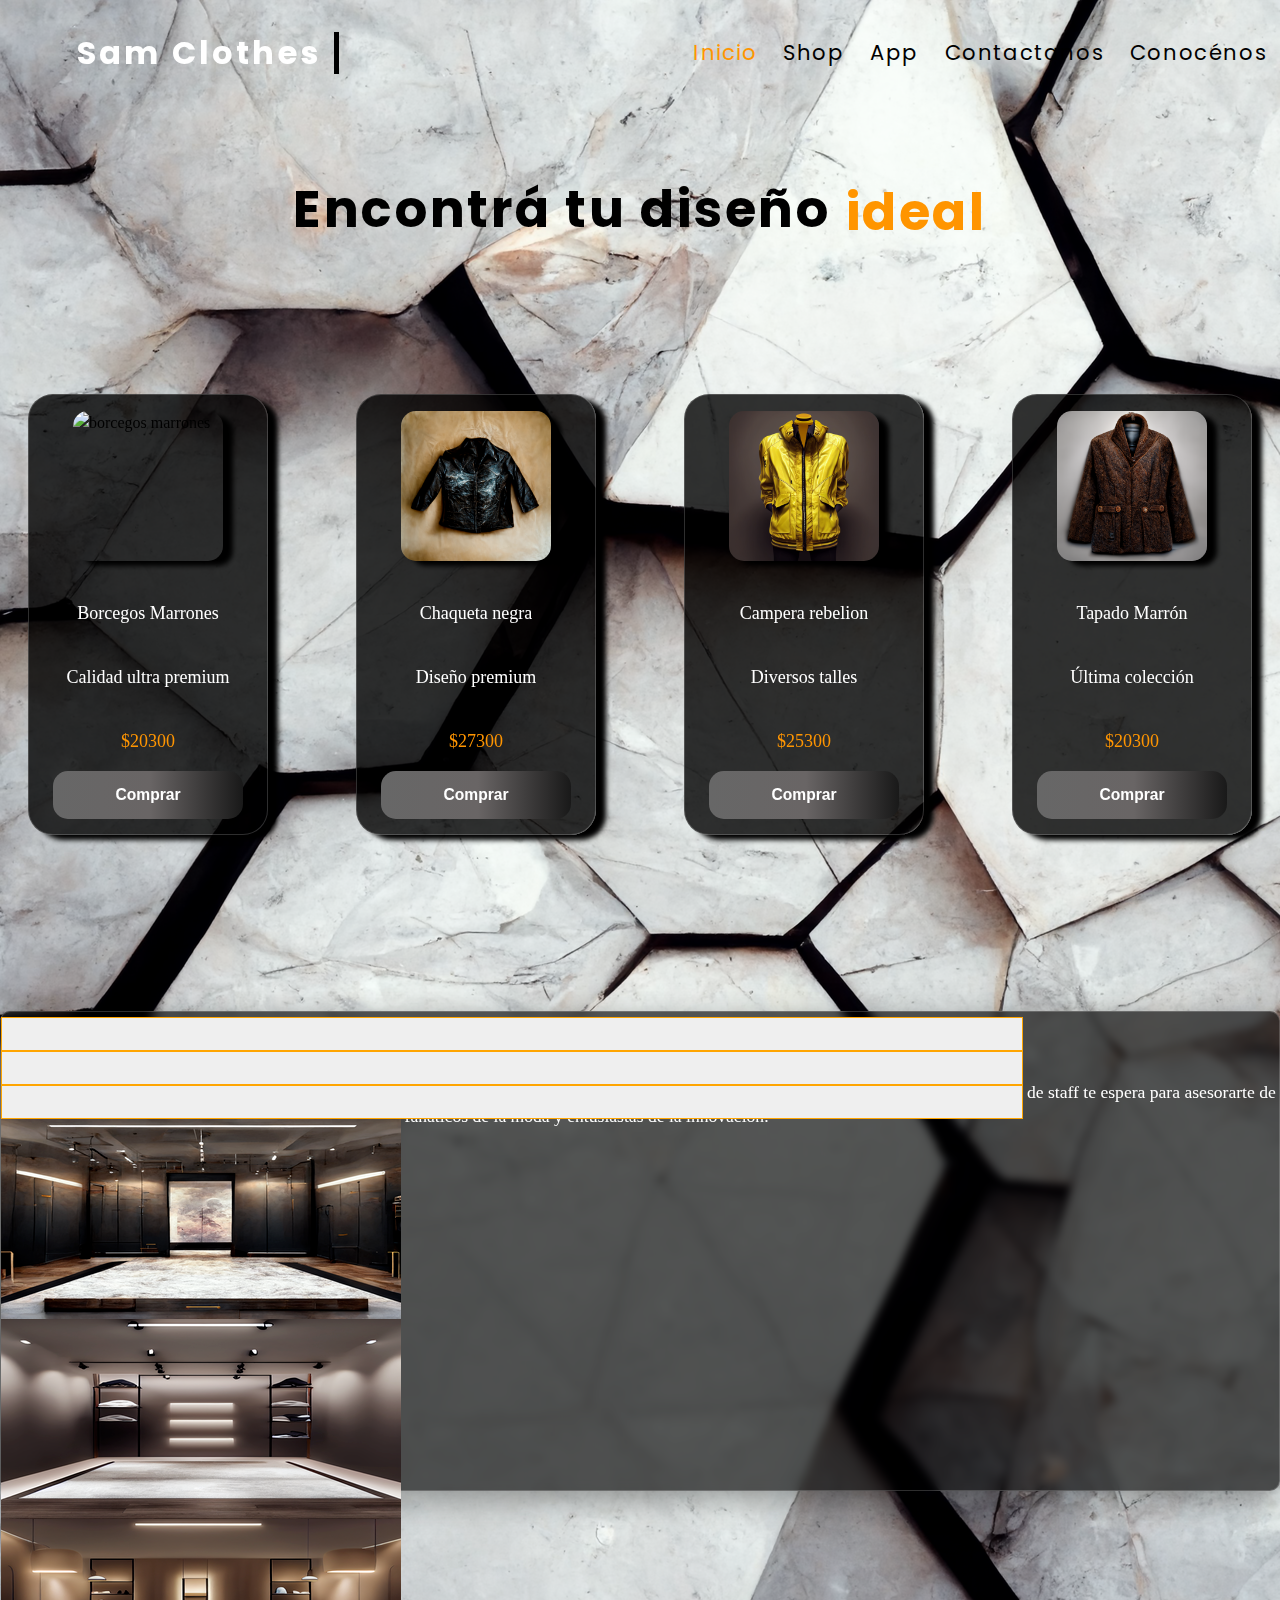
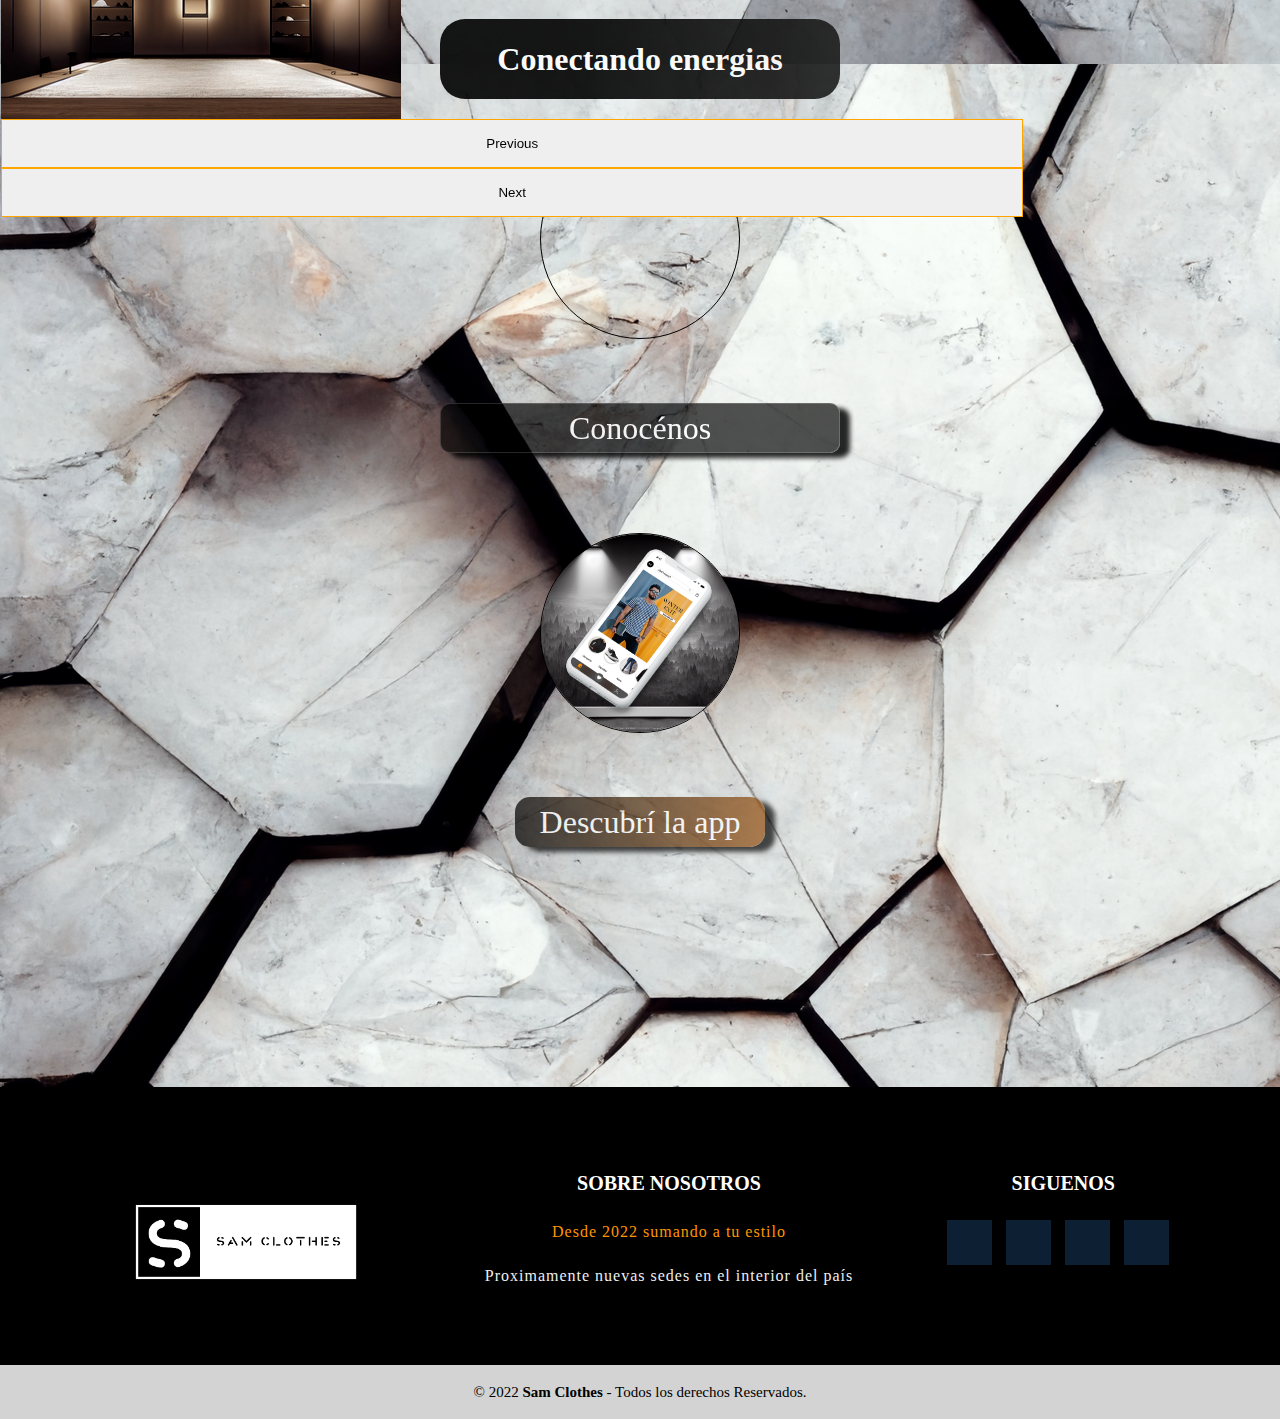
==== commit 7a24a18d: "first commit" ====
--- a/index.html
+++ b/index.html
@@ -171,49 +171,7 @@
           </div>
         </div> 
         
-         <!-- formulario -->
-
-    <div class="contenedor">           
-      <div class="wrapper animated bounceInLeft">
-        <div class="info-empresa">
-          <h3 class="formTitle">Contactanos</h3>
-          <ul class="servicios">
-            <li class="formBiri"><i class="fa fa-map-marker"></i> Calle Rivadavia, 12. 48708. Palermo (Buenos Aires)</li>
-            <li class="formBiri"><i class="fa fa-mobile"></i> 888 888 000</li>
-            <li class="formBiri"><i class="fa fa-envelope"></i> info@samclothes.com</li>
-          </ul>
-        </div>
-        <div class="contacto">
-          <h3 class="sendmail">Enviar Correo</h3>
-          <form class="formulario">
-            <p>
-              <label class="formtags">Nombre</label>
-              <input type="text" name="nombre" required>
-            </p>
-            <p>
-              <label class="formtags">Apellido</label>
-              <input type="text" name="empresa">
-            </p>
-            <p>
-              <label class="formtags">Correo</label>
-              <input type="email" name="email" required>
-            </p>
-            <p>
-              <label class="formtags">Teléfono</label>
-              <input type="text" name="teléfono" required>
-            </p>
-            <p class="full">
-              <label class="formtags">Mensaje</label>
-              <textarea name="mensaje" required></textarea>
-            </p>
-            <p class="full">
-              <button class="boton-enviar">Enviar</button>
-            </p>
-          </form>
-        </div>
-      </div>
-    </div>
-    <!-- termina formulario -->
+         
 
   <!-- footer -->
 
